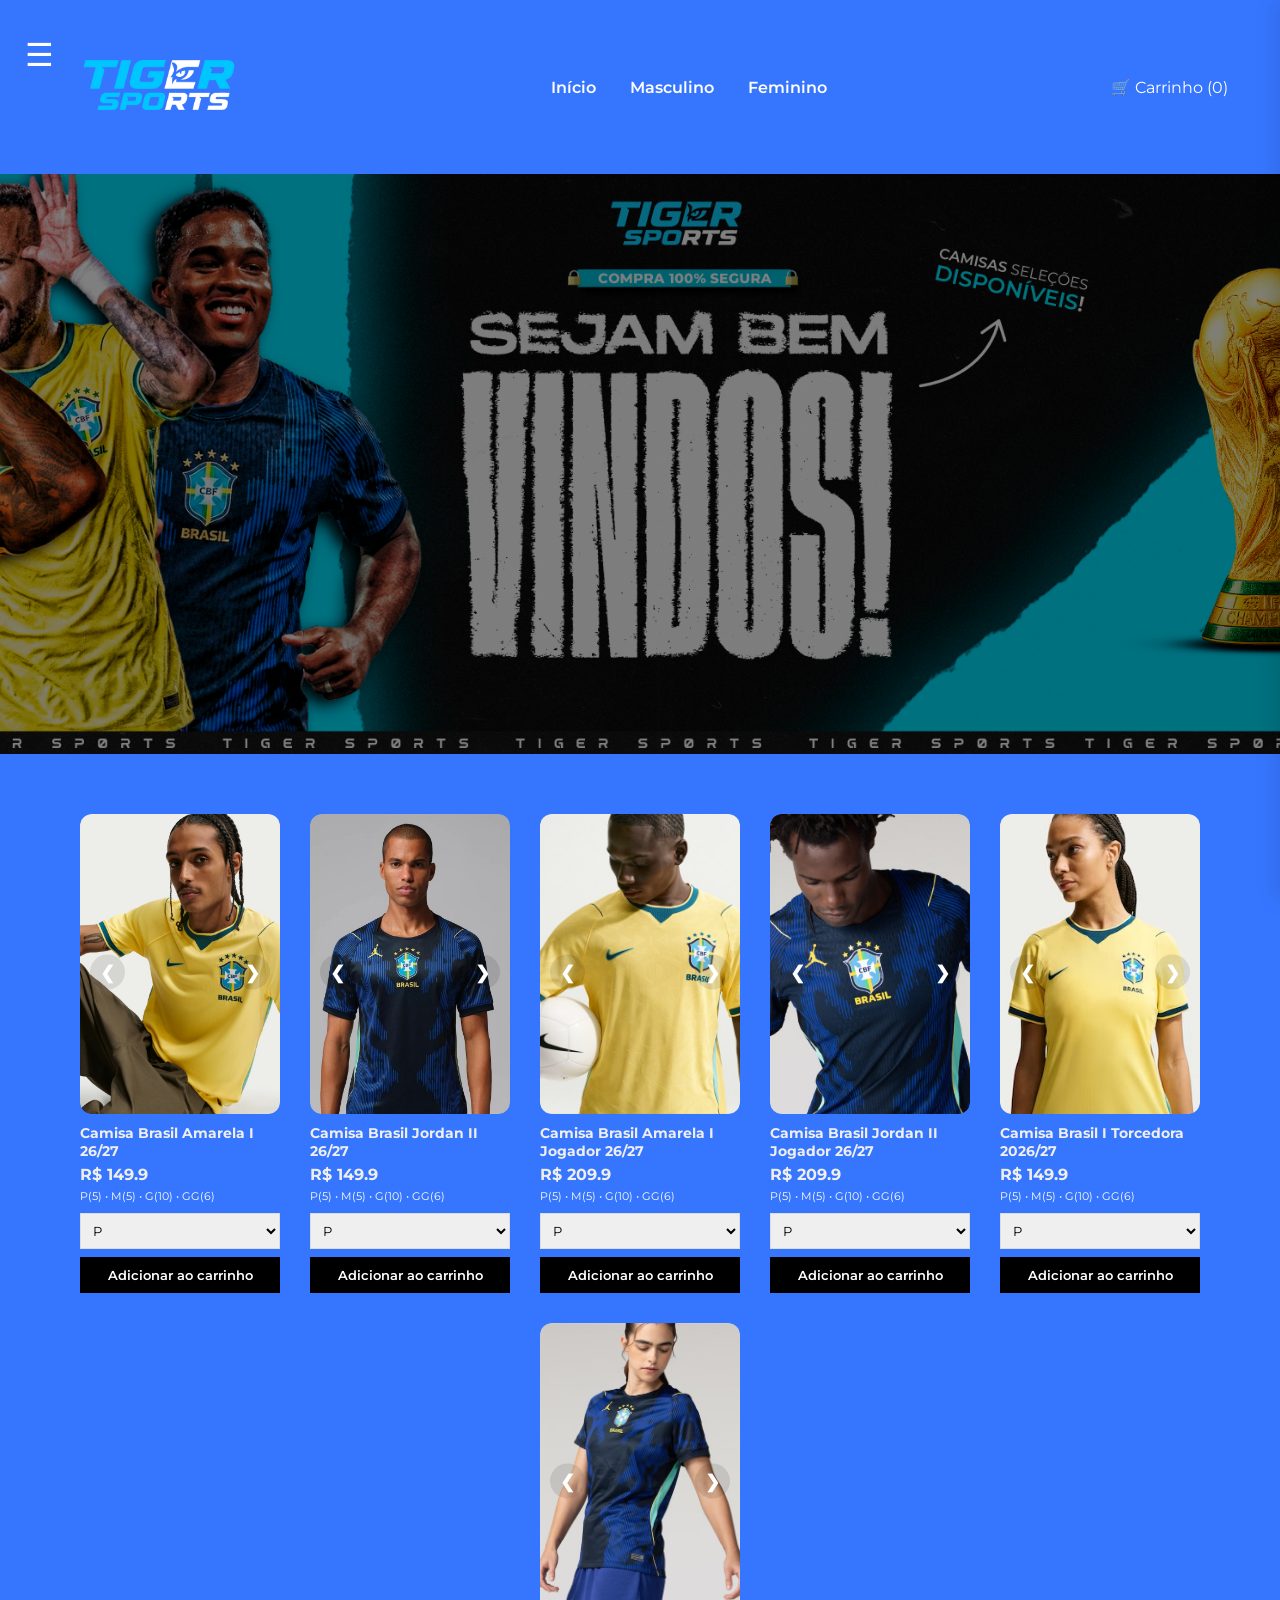
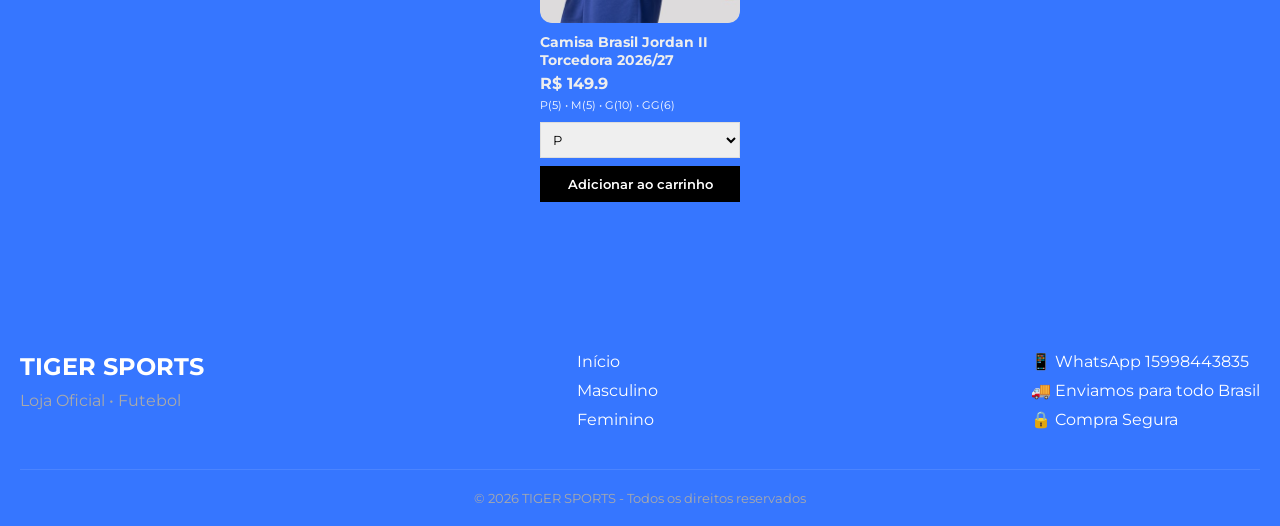
==== brasil.html @ 0c510967 "add brasil" ====
<!DOCTYPE html>
<html lang="pt-br">
<head>
  
<meta charset="UTF-8">
<meta name="viewport" content="width=device-width, initial-scale=1.0">
<title>Tiger Sports</title>

<link rel="stylesheet" href="style.css">
<link href="https://fonts.googleapis.com/css2?family=Montserrat:wght@400;600;800&display=swap" rel="stylesheet">
<meta name="viewport" content="width=device-width, initial-scale=1.0">


</head>

<body>

<header>
 <div class="logo">
  <img src="imagens/logo.png" alt="">
 </div>

 
 <nav>
  <a href="index.html">Início</a>
  <a href="masculino.html">Masculino</a>
  <a href="feminino.html">Feminino</a>

  <!-- BOTÃO MENU -->
  <div class="menu-btn" onclick="abrirMenu()">
    ☰
  </div>
</nav>


<div id="sidebar" class="sidebar-menu">

  <span class="fechar" onclick="fecharMenu()">✕</span>

  <!-- TIMES BRASILEIROS -->
  <div class="menu-category">
    <h3>Times Brasileiros</h3>

    <a href="corinthians.html">Corinthians</a>
  </div>

  <!-- SELEÇÕES -->
  <div class="menu-category">
    <h3> Seleções</h3>

    <a href="brasil.html">Brasil</a>
  </div>

  <!-- EUROPEUS -->
  <div class="menu-category">
    <h3> Europeus</h3>

    <a href="milan.html">Milan</a>
    
  </div>

  </div>

 <div>
  <span class="cart-btn" onclick="toggleCart()">🛒 Carrinho (<span id="count">0</span>)</span>
 </div>
</header>

<div class="banner"></div>

<div class="container">


<div class="products home-products" id="products"></div>

</div>

<div class="cart" id="cart">
  <h2>
 Seu Carrinho
 <span class="close-cart" onclick="toggleCart()">✖</span>
</h2>
 <div class="cart-items" id="cartItems"></div>
 <button onclick="finalizar()">Finalizar no WhatsApp</button>
</div>

<script src="script.js"></script>

<script>
 render(null, "brasil");
</script>

<div id="toast">✅ Item adicionado ao carrinho!</div>
<footer class="footer">

  <div class="footer-container">

    <div class="footer-logo">
      <h2>TIGER SPORTS</h2>
      <p>Loja Oficial • Futebol </p>
    </div>

    <div class="footer-links">
      <a href="index.html">Início</a>
      <a href="masculino.html">Masculino</a>
      <a href="feminino.html">Feminino</a>
    </div>

    <div class="footer-contact">
      <p>📱 WhatsApp 15998443835</p>
      <p>🚚 Enviamos para todo Brasil</p>
      <p>🔒 Compra Segura</p>
    </div>

  </div>

  <div class="footer-copy">
    © 2026 TIGER SPORTS - Todos os direitos reservados
  </div>

</footer>
</body>
</html>
---- style.css ----
*{
 margin:0;
 padding:0;
 box-sizing:border-box;
 font-family:'Montserrat',sans-serif;
}

body{
 background:#3676ff;
 color:#111;
}

/* HEADER */
header{
    display:flex;
    justify-content:space-between;
    align-items:center;
    padding:20px 40px;
}

.logo img {
  height: 130px;
}

nav a{
 margin:0 15px;
 text-decoration:none;
 color:#ffffff;
 font-weight:600;
}

/* BOTÃO MENU */
.menu-btn{
    font-size:32px;
    color:#fff;
    cursor:pointer;
    margin-left:auto;
}

.menu-btn{
    position:absolute;
    left: 25px;
    top:35px;
    font-size:32px;
    color:#fff;
    cursor:pointer;
}

/* MENU LATERAL */
.sidebar-menu{
    position:fixed;
    top:0;
    left:-300px;
    width:260px;
    height:100%;
    background:#111;
    padding:30px 20px;
    transition:0.4s;
    z-index:99999;
    display:flex;
    flex-direction:column;
    gap:20px;
}

/* MENU ABERTO */
.sidebar-menu.open{
    left:0;
}

.sidebar-menu h2{
    color:#fff;
    margin-bottom:20px;
}

.sidebar-menu a{
    color:#fff;
    text-decoration:none;
    font-size:18px;
    transition:0.3s;
}

.sidebar-menu a:hover{
    color:#3676ff;
}

/* BOTÃO FECHAR */
.fechar{
    color:#fff;
    font-size:25px;
    cursor:pointer;
    align-self:flex-end;
}

.menu-category{
    margin-bottom:30px;
}

.menu-category h3{
    color:#3676ff;
    margin-bottom:15px;
    font-size:18px;
}

.menu-category a{
    display:block;
    color:#fff;
    text-decoration:none;
    margin-bottom:12px;
    font-size:16px;
    transition:0.3s;
}

.menu-category a:hover{
    color:#3676ff;
    padding-left:5px;
}

.search{
 border:1px solid #ddd;
 padding:8px 12px;
 border-radius:20px;
}

/* BANNER */
.banner{
 height: 580px;
 background:
 linear-gradient(rgba(0,0,0,0.5), rgba(0,0,0,0.5)),
 url('imagens/banner-site.png') center/cover;
 display:flex;
 align-items:center;
 justify-content:center;
 color:#fff;
 font-size:28px;
 font-weight:800;
}

/* LAYOUT */
.container{
 display:flex;
 padding:30px;
}

.sidebar{
 width:220px;
}

.products{
    display:flex;
    flex-wrap:wrap;
    justify-content:center;
    gap:30px;
    padding:30px;
    max-width:1400px;
    margin:auto;
}

.card{
    width:200px;
}

/* CARD */
.card{
 cursor:pointer;
 color: #eee;
}

.card-img{
 position:relative;
 overflow:hidden;
}

.card-img img{
 width:100%;
 height:300px;
 object-fit:cover;
 transition:.4s;
}


.card h3{
 font-size:14px;
 margin:10px 0 5px;
}

.price{
 font-weight:700;
 color: #eee;
}

.stock{
 font-size:11px;
 color:#ffffff;
 margin:5px 0;
}

/* FORM */
select{
 width:100%;
 padding:8px;
 margin-top:5px;
 border:1px solid #ddd;
}

button{
 width:100%;
 padding:10px;
 margin-top:8px;
 background:#000;
 color:#fff;
 border:none;
 cursor:pointer;
 font-weight:600;
}

button:hover{
 background:#333;
}

/* CART */

.cart-btn{
 color:#fff;
 padding:8px 12px;
 border-radius:20px;
}

.cart-btn:hover{
 background:rgba(255,255,255,0.15);
}

.cart{
 position:fixed;
 top:0;
 right:-350px;
 width:350px;
 height:100%;
 background:#fff;
 box-shadow:-5px 0 20px rgba(0, 0, 0, 0.1);
 transition:.3s;
 padding:20px;
 display:flex;
 flex-direction:column;
}

.cart.open{
 right:0;
}

.cart h2{
 margin-bottom:15px;
 color: #000000;
}

.cart-items{
 flex:1;
 overflow:auto;
}

.cart-item{
 font-size:13px;
 margin-bottom:10px;
}

.cart button{
 background:#18aaffe0;
}

.cart-btn{
 color:#ffffff;
}
.close-cart{
 float:right;
 cursor:pointer;
 font-size:18px;
 font-weight:bold;
}

.close-cart:hover{
 color:red;
}

.carousel{
 position:relative;
}

.carousel img{
 width:100%;
 height:300px;
 object-fit:cover;
 display:block;
}

/* BOTÕES */
.carousel button{
 position:absolute;
 top:50%;
 transform:translateY(-50%);
 width:35px;
 height:35px;
 border-radius:50%;
 background:rgba(0,0,0,0.1);
 color:#fff;
 border:none;
 cursor:pointer;
 font-size:18px;
 display:flex;
 align-items:center;
 justify-content:center;
}

/* POSIÇÃO */
.prev{
 left:10px;
}

.next{
 right:10px;
}

.carousel{
 position:relative;
 overflow:hidden;
 border-radius:10px;
}

.carousel img{
    width:100%;
    height:300px;
    object-fit:cover;
    border-radius:12px;
}

/* ZOOM */
/*.carousel:hover img{
 transform:scale(1.15);
}
nav a{
 text-decoration:none;
 color:white;
 margin:0 15px;
 font-weight:600;
 transition:0.3s;
}
 */
.footer{
    background:#00000000;
    color:#fff;
    margin-top:50px;
    padding:40px 20px 20px;
}

.footer-container{
    max-width:1400px;
    margin:auto;
    display:flex;
    justify-content:space-between;
    gap:40px;
    flex-wrap:wrap;
}

.footer-logo h2{
    font-size:24px;
    margin-bottom:10px;
}

.footer-logo p{
    color:#aaa;
}

.footer-links{
    display:flex;
    flex-direction:column;
    gap:10px;
}

.footer-links a{
    color:#fff;
    text-decoration:none;
    transition:0.3s;
}

.footer-links a:hover{
    opacity:0.7;
}

.footer-contact p{
    margin-bottom:10px;
}

.footer-copy{
    text-align:center;
    margin-top:30px;
    padding-top:20px;
    border-top:1px solid rgba(255,255,255,0.1);
    font-size:13px;
    color:#aaa;
}

nav a:hover{
 opacity:0.7;
}
.home-products{
    justify-content:center;
    max-width:1600px;
    margin:auto;
}

/* RESPONSIVO MOBILE */
*{
  margin:0;
  padding:0;
  box-sizing:border-box;
}

@media (max-width: 768px){

header{
    flex-direction:column;
    gap:15px;
    padding:15px;
}

.footer-container{
    flex-direction:column;
    text-align:center;
}

nav{
    display:flex;
    gap:15px;
    flex-wrap:wrap;
    justify-content:center;
}

@media(max-width:768px){

  .banner{
    height:100px;
    background-size:contain;
    background-position:center;
    margin:0;
    padding:0;
  }

}
.products,
.home-products{
    display:grid;
    grid-template-columns: 4fr ;
    gap:15px;
    padding:15px;
}

.card{
    width:100%;
}

.carousel img{
    width:100%;
    height:300px;
    object-fit:contain;
    background:#f5f5f5;
    border-radius:12px;
}

h3{
    font-size:14px;
}

.price{
    font-size:20px;
}

button{
    padding:12px;
    font-size:14px;
}

select{
    padding:10px;
}

.cart{
    width:80%;
}

.search{
    width:100%;
}

}
#toast{
    position:fixed;
    bottom:20px;
    left:50%;
    transform:translateX(-50%);
    background:#111;
    color:#fff;
    padding:14px 22px;
    border-radius:10px;
    font-weight:bold;
    font-size:14px;
    opacity:0;
    pointer-events:none;
    transition:0.4s;
    z-index:9999;
}

#toast.show{
    opacity:1;
    bottom:40px;
}

@media(max-width:768px){

    #toast{
        width:85%;
        text-align:center;
        font-size:16px;
        padding:16px;
        border-radius:12px;
    }

}
.esgotado{
    background:#111;
    color:#ff4d4d;
    text-align:center;
    padding:14px;
    border-radius:8px;
    font-weight:bold;
    margin-top:10px;
}
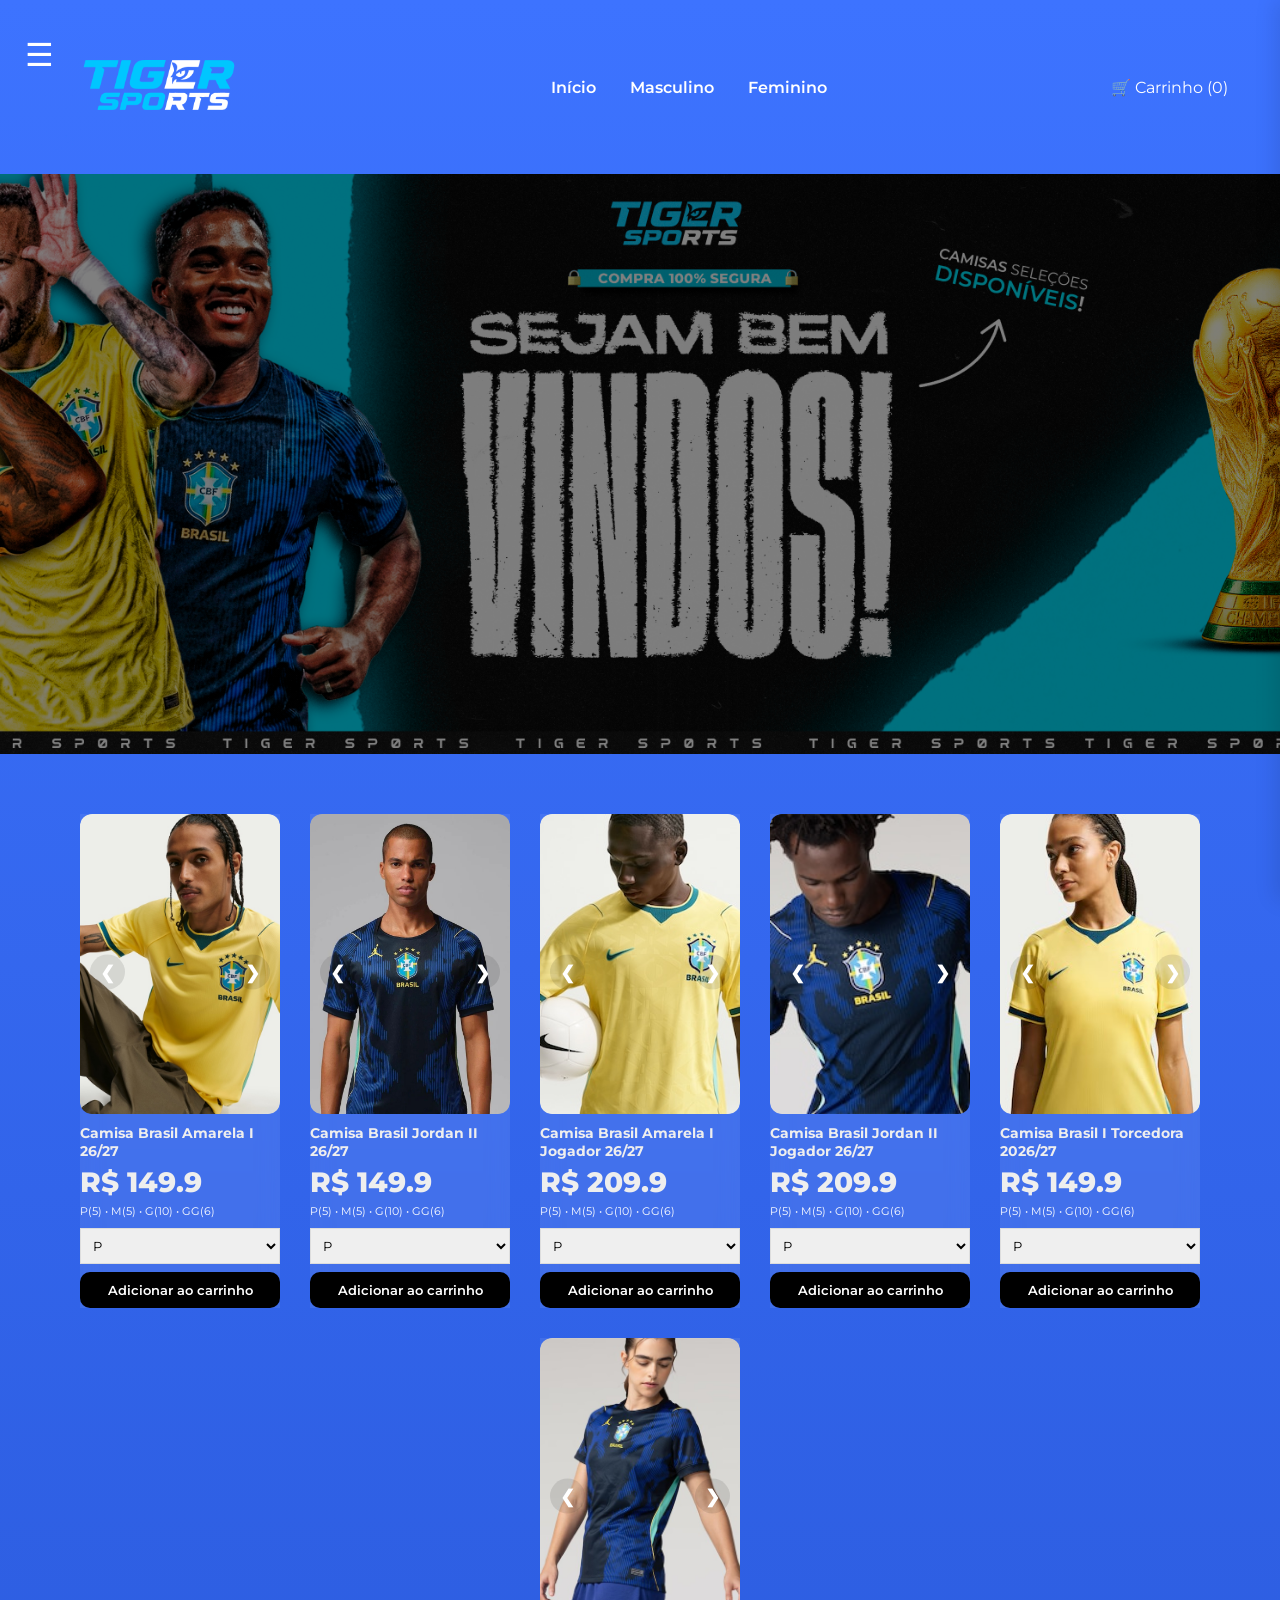
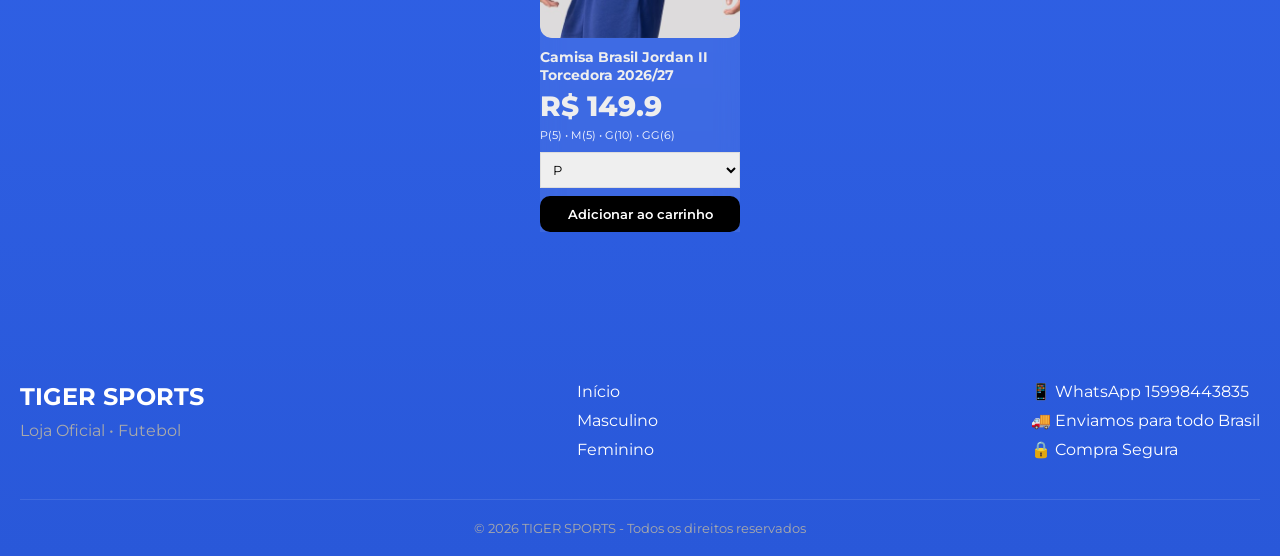
==== commit 3975e39e: "ajustes" ====
--- a/brasil.html
+++ b/brasil.html
@@ -5,6 +5,7 @@
 <meta charset="UTF-8">
 <meta name="viewport" content="width=device-width, initial-scale=1.0">
 <title>Tiger Sports</title>
+<link rel="icon" type="imagens/tiger.png" href="imagens/tiger.png">
 
 <link rel="stylesheet" href="style.css">
 <link href="https://fonts.googleapis.com/css2?family=Montserrat:wght@400;600;800&display=swap" rel="stylesheet">
--- a/style.css
+++ b/style.css
@@ -6,8 +6,11 @@
 }
 
 body{
- background:#3676ff;
- color:#111;
+    background: linear-gradient(
+      180deg,
+      #3d73ff,
+      #2958d9
+    );
 }
 
 /* HEADER */
@@ -115,6 +118,68 @@
     padding-left:5px;
 }
 
+.produto-page{
+    display:grid;
+    grid-template-columns: 1fr 400px;
+    gap:40px;
+    padding:40px;
+    max-width:1400px;
+    margin:auto;
+}
+
+.produto-imagens{
+    display:grid;
+    grid-template-columns:1fr 1fr;
+    gap:20px;
+}
+
+.produto-imagens img{
+    width:100%;
+    border-radius:10px;
+}
+
+.produto-info{
+    color:white;
+    position:sticky;
+    top:20px;
+}
+
+.produto-info h1{
+    font-size:36px;
+    margin-bottom:20px;
+}
+
+.produto-preco{
+    font-size:32px;
+    font-weight:bold;
+    margin-bottom:20px;
+}
+
+.produto-stock{
+    margin-bottom:20px;
+}
+
+@media(max-width:768px){
+
+.produto-page{
+    grid-template-columns:1fr;
+    padding:20px;
+}
+
+.products{
+    grid-template-columns: 1fr 1fr;
+}
+
+.produto-imagens{
+    grid-template-columns:1fr;
+}
+
+.produto-info h1{
+    font-size:28px;
+}
+
+}
+
 .search{
  border:1px solid #ddd;
  padding:8px 12px;
@@ -135,6 +200,12 @@
  font-weight:800;
 }
 
+*{
+    margin:0;
+    padding:0;
+    box-sizing:border-box;
+}
+
 /* LAYOUT */
 .container{
  display:flex;
@@ -159,22 +230,46 @@
     width:200px;
 }
 
+.card{
+    background: rgba(255,255,255,.08);
+    backdrop-filter: blur(10px);
+}
+
 /* CARD */
 .card{
  cursor:pointer;
  color: #eee;
 }
 
+.card{
+    transition: .3s;
+}
+
+.card:hover{
+    transform: translateY(-8px);
+    box-shadow: 0 10px 30px rgba(0,0,0,.25);
+}
+
 .card-img{
  position:relative;
  overflow:hidden;
 }
 
-.card-img img{
- width:100%;
- height:300px;
- object-fit:cover;
- transition:.4s;
+.card img{
+    width: 100%;
+    aspect-ratio: 1/1;
+    object-fit: cover;
+}
+
+.card button{
+    background: #000;
+    border-radius: 10px;
+    transition: .3s;
+}
+
+.card button:hover{
+    background: #222;
+    transform: scale(1.02);
 }
 
 
@@ -184,8 +279,8 @@
 }
 
 .price{
- font-weight:700;
- color: #eee;
+    font-size: 28px;
+    font-weight: 800;
 }
 
 .stock{
@@ -230,6 +325,7 @@
 }
 
 .cart{
+color: #000;
  position:fixed;
  top:0;
  right:-350px;
@@ -241,6 +337,7 @@
  padding:20px;
  display:flex;
  flex-direction:column;
+ font-weight: 800;
 }
 
 .cart.open{
@@ -258,8 +355,26 @@
 }
 
 .cart-item{
- font-size:13px;
- margin-bottom:10px;
+    padding: 15px;
+    margin-bottom: 15px;
+    border-radius: 8px;
+
+    color: #000; /* TEXTO PRETO */
+}
+
+.cart-item p{
+    color: #000;
+    margin: 5px 0;
+    font-size: 16px;
+    font-weight: 600;
+}
+
+.cart-item button{
+    background: transparent;
+    border: none;
+    color: red;
+    font-size: 20px;
+    cursor: pointer;
 }
 
 .cart button{
@@ -436,7 +551,7 @@
 @media(max-width:768px){
 
   .banner{
-    height:100px;
+    height: 112px;
     background-size:contain;
     background-position:center;
     margin:0;
@@ -533,3 +648,12 @@
     margin-top:10px;
 }
 
+
+
+
+*{
+    margin:0;
+    padding:0;
+    box-sizing:border-box;
+}
+
